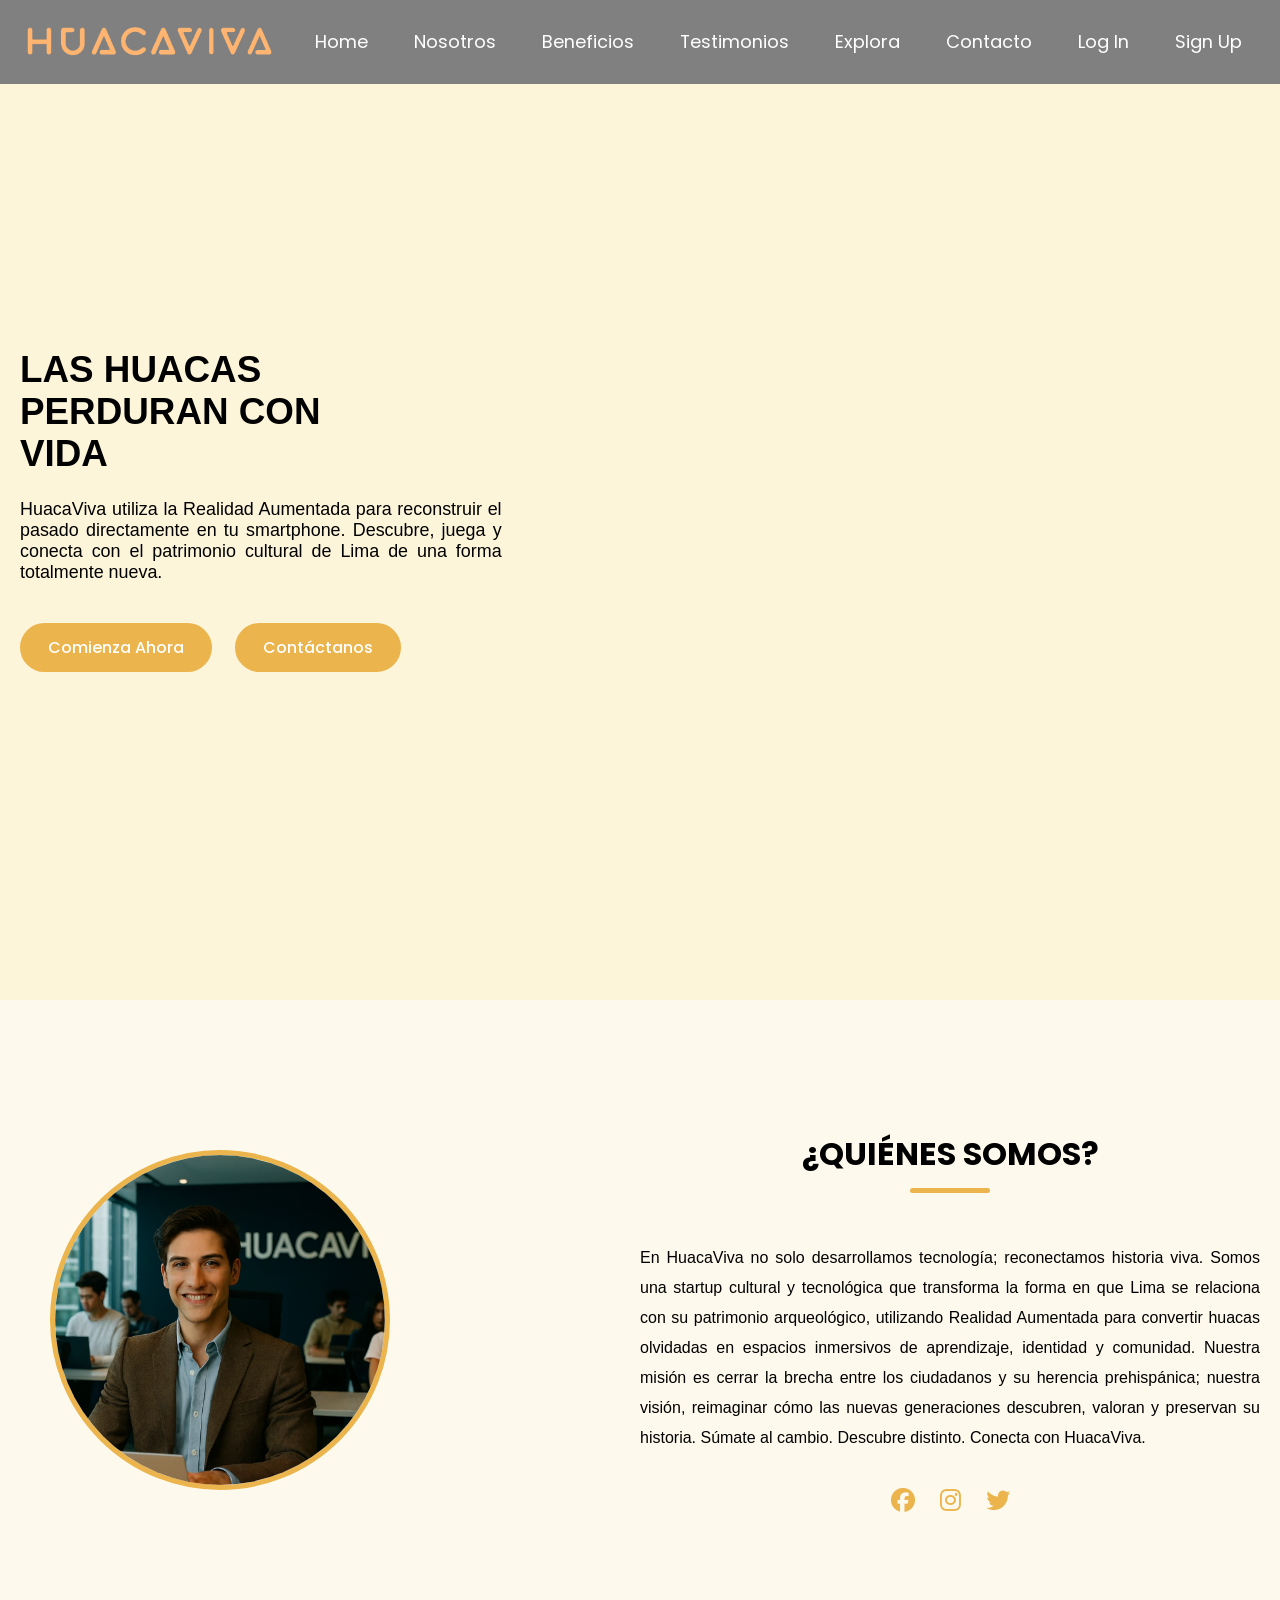
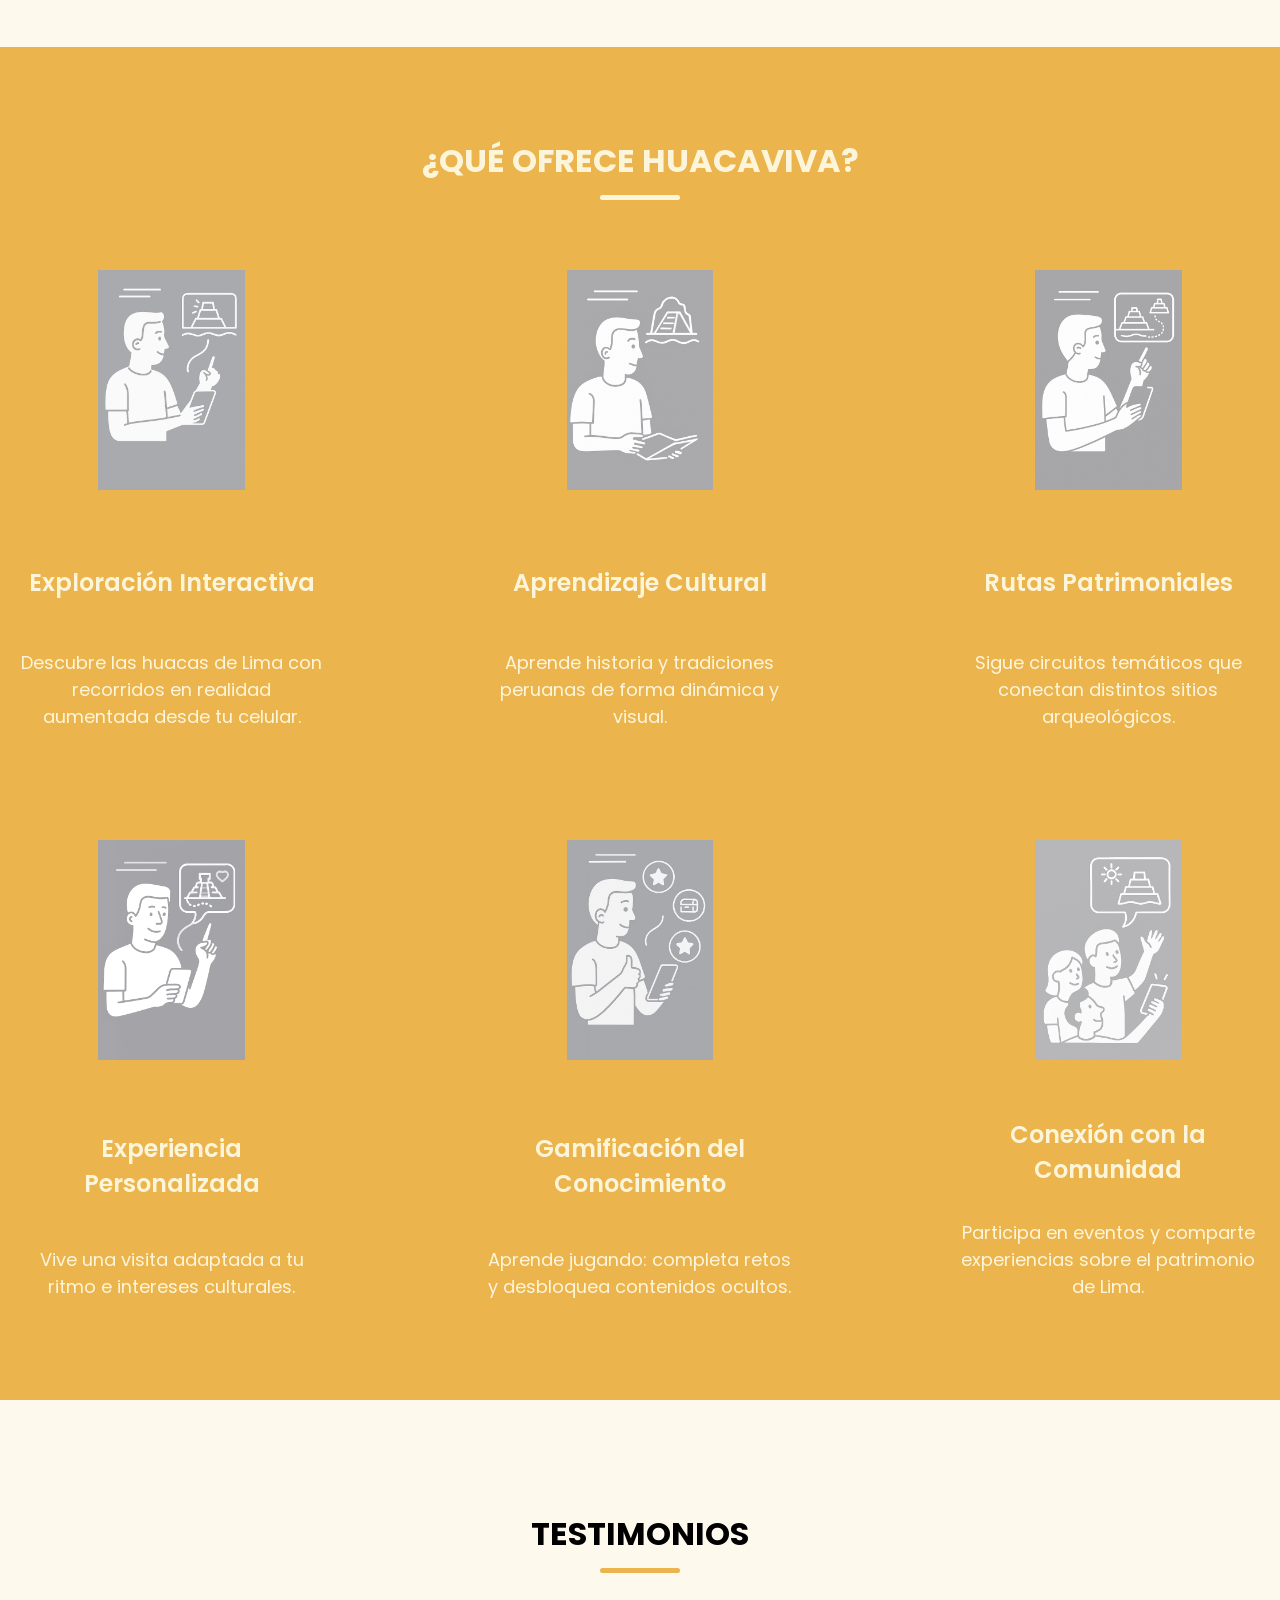
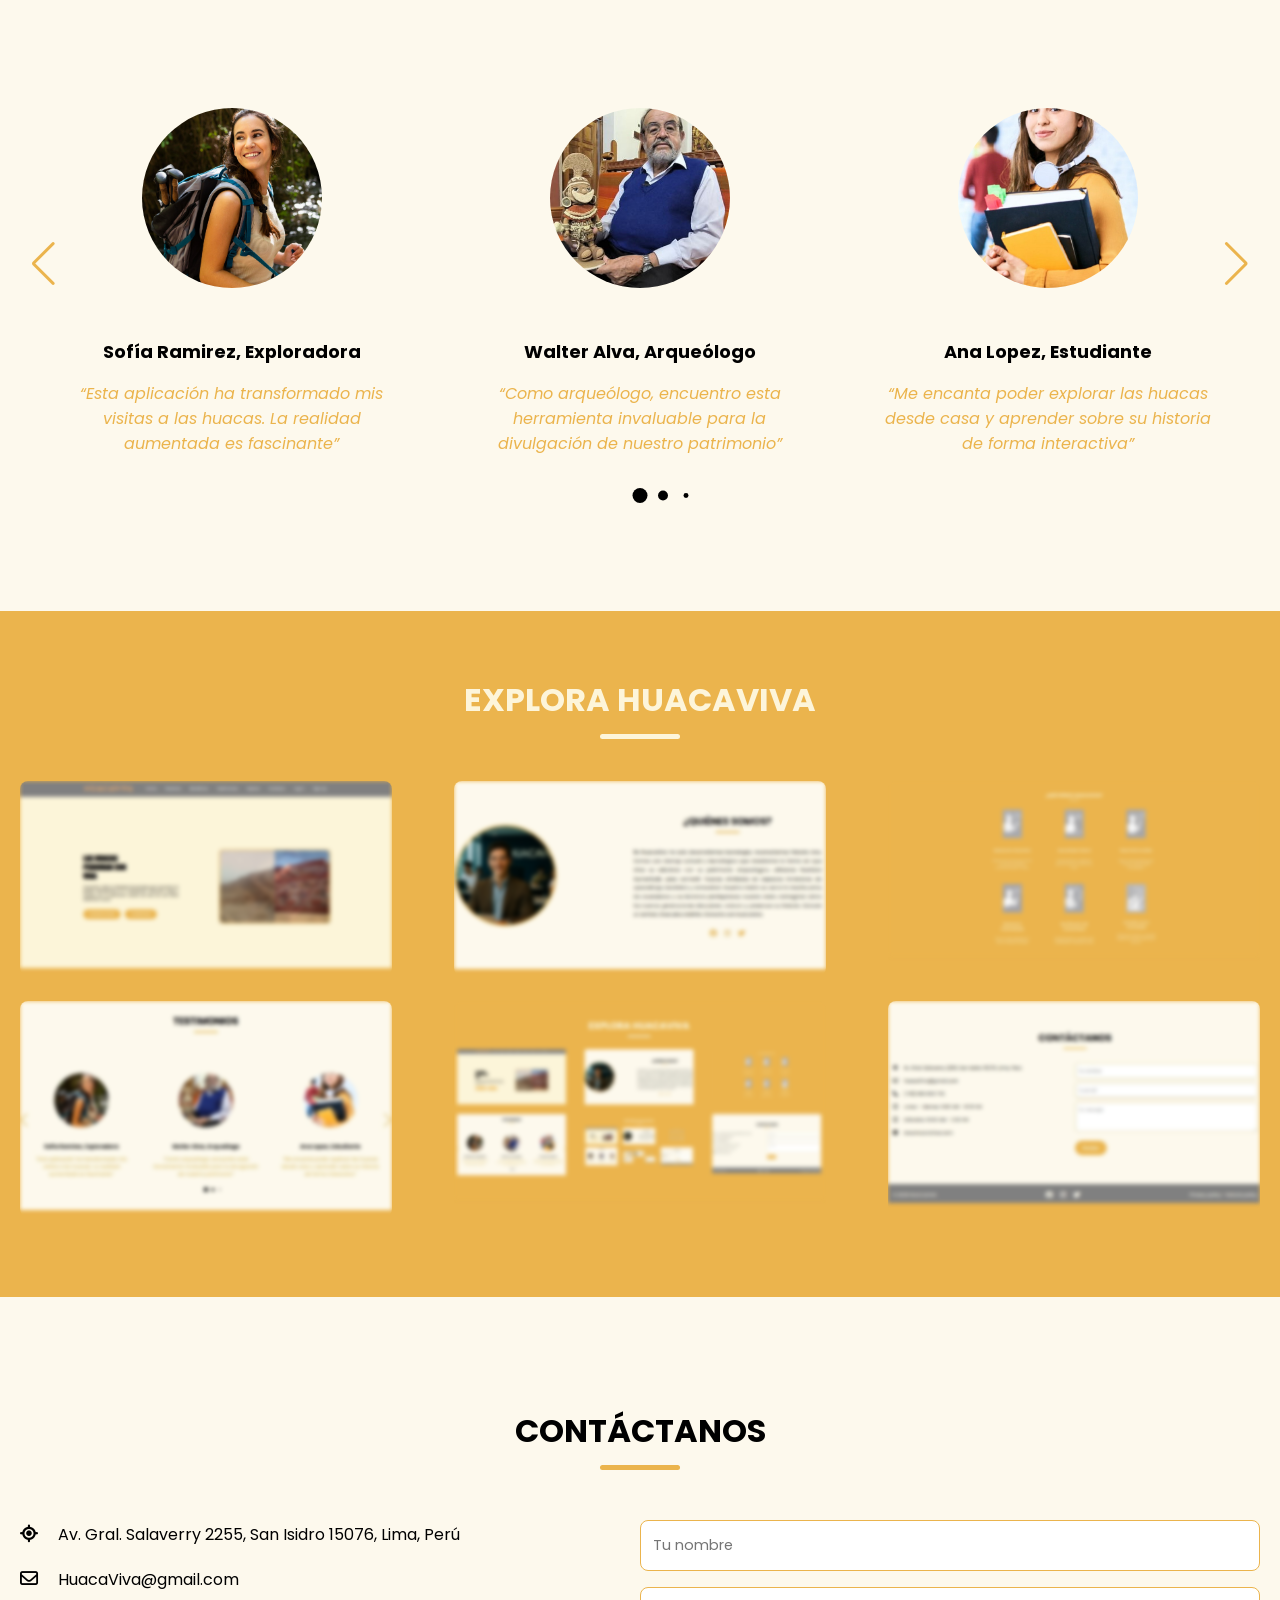
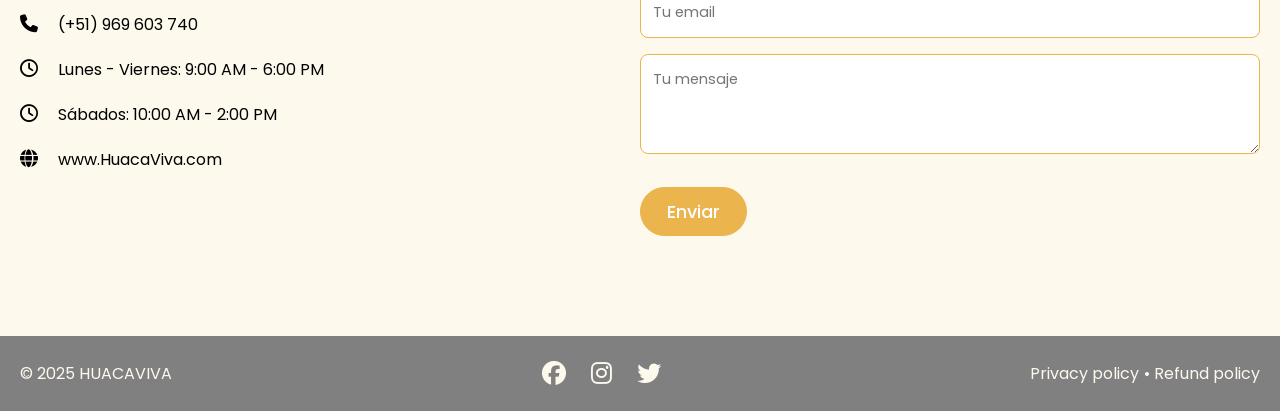
==== index.html @ 190e050e "Copiar index.html y assets a la raíz para despliegue" ====
<!DOCTYPE html>
<html lang="en">
<head>
    <meta charset="UTF-8">
    <meta name="viewport" content="width=device-width, initial-scale=1.0">
    <title>www.huacaviva.com</title>
    <!-- Linking Font Awesome Icons -->
    <link rel="stylesheet" href="https://cdnjs.cloudflare.com/ajax/libs/font-awesome/6.7.2/css/all.min.css">
    <!-- Linking Swipper CSS -->
    <link rel="stylesheet" href="https://cdn.jsdelivr.net/npm/swiper@11/swiper-bundle.min.css">




    <!--CAMBIO EN LA DIRECCION DE CSS-->
    <!--
    <link rel="stylesheet" href="style.css">
    -->
    <link rel="stylesheet" href="assets/styles/styles.css">




    <!--
    Font Awesome te permite usar íconos sin tener que subir imágenes.

    Swiper te da acceso a componentes visuales como carruseles táctiles.

    style.css es donde defines tu propio diseño (colores, márgenes, tipografía, etc.).
    -->


</head>

<body>
<!-- Header / Navbar-->
<header>
    <nav class="navbar section-content">
        <!--al usar solo # el navegador te lleva al top de la página-->
        <a href="#" class="nav-logo"> <!--Nombre superior barra-->
            <img src="assets/images/Logo HUACAVIVA.png" class ="logo-icon">
            <!--<h2 class="logo-text">HUACAVIVA</h2>-->
        </a>
        <ul class="nav-menu">

            <button id="menu-close-button" class="fas fa-times"></button>

            <li class="nav-item">
                <a href="#" class="nav-link">Home</a>
            </li>
            <li class="nav-item">
                <a href="#about" class="nav-link">Nosotros</a>
            </li>
            <li class="nav-item">
                <a href="#benefits" class="nav-link">Beneficios</a>
            </li>
            <li class="nav-item">
                <a href="#testimonials" class="nav-link">Testimonios</a>
            </li>
            <li class="nav-item">
                <a href="#explore" class="nav-link">Explora</a>
            </li>
            <li class="nav-item">
                <a href="#contact" class="nav-link">Contacto</a>
            </li>
            <li class="nav-item">
                <a href="#" class="nav-link">Log In</a>
            </li>
            <li class="nav-item">
                <a href="#" class="nav-link">Sign Up</a>
            </li>
        </ul>

        <button id="menu-open-button" class="fas fa-bars"></button>
    </nav>
</header>

<main>
    <!-- Hero Section-->
    <section class="hero-section">
        <div class="section-content">
            <div class="hero-details">
                <h2 class="title">LAS HUACAS<br> PERDURAN CON <br>VIDA</h2>
                <!--<h3 class="subtitle">Aprende más, entiende mejor</h3>-->
                <p class="description">HuacaViva utiliza la Realidad Aumentada para reconstruir el pasado directamente en tu smartphone. Descubre, juega y conecta con el patrimonio cultural de Lima de una forma totalmente nueva.</p>
                <div class="buttons">
                    <a href="#" class="button start-now">Comienza Ahora</a>
                    <a href="#contact" class="button contact-us">Contáctanos</a>
                </div>
            </div>
            <div class="hero-image-slider">
                <img src="assets/images/Huaca1.png" alt="Huaca1" class="slide">
                <img src ="assets/images/Huaca2.png" alt="Huaca2" class="slide">
                <img src = "assets/images/Huaca3.png" alt="Huaca3" class="slide">
                <img src = "assets/images/Huaca4.png" alt="Huaca4" class="slide">
            </div>
        </div>
    </section>

    <!-- Nosotros Section-->
    <section class="about-section" id="about">
        <div class="section-content">
            <div class="about-image-wrapper">
                <img src="assets/images/Portada About Huacaviva.png" alt="About" class="about-image">
            </div>
            <div class="about-details">
                <h2 class="section-title">¿Quiénes somos?</h2>
                <p class="text">
                    En HuacaViva no solo desarrollamos tecnología;
                    reconectamos historia viva. Somos una startup cultural y tecnológica
                    que transforma la forma en que Lima se relaciona con su patrimonio
                    arqueológico, utilizando Realidad Aumentada para convertir huacas
                    olvidadas en espacios inmersivos de aprendizaje, identidad y comunidad.
                    Nuestra misión es cerrar la brecha entre los ciudadanos y su herencia
                    prehispánica; nuestra visión, reimaginar cómo las nuevas generaciones
                    descubren, valoran y preservan su historia. Súmate al cambio. Descubre
                    distinto. Conecta con HuacaViva.
                </p>

                <!-- Íconos sociales ahora dentro del bloque de texto -->
                <div class="social-link-list">
                    <a href="#" class="social-link"><i class="fa-brands fa-facebook"></i></a>
                    <a href="#" class="social-link"><i class="fa-brands fa-instagram"></i></a>
                    <a href="#" class="social-link"><i class="fa-brands fa-twitter"></i></a>
                </div>
            </div>

        </div>
    </section>

    <!--Menu Section-->
    <section class="menu-section" id="benefits">

        <h2 class="section-title title-benefits">¿Qué ofrece HUACAVIVA?</h2>


        <div class="section-content">

            <ul class="menu-list">
                <li class="menu-item">
                    <img src="assets/images/Exploración Interactiva Img.png" alt="Aprendizaje Autonomo" class="menu-image">
                    <h3 class="name">Exploración Interactiva</h3>
                    <p class="text">Descubre las huacas de Lima con recorridos en realidad aumentada desde tu celular.</p>
                </li>

                <li class="menu-item">
                    <img src="assets/images/Aprendizaje Cultural Img.png" alt="Mejora Comprension" class="menu-image">
                    <h3 class="name">Aprendizaje Cultural</h3>
                    <p class="text">Aprende historia y tradiciones peruanas de forma dinámica y visual.</p>
                </li>

                <li class="menu-item">
                    <img src="assets/images/Rutas Patrimoniales Img.png" alt="Respuestas Personalizadas" class="menu-image">
                    <h3 class="name">Rutas Patrimoniales</h3>
                    <p class="text">Sigue circuitos temáticos que conectan distintos sitios arqueológicos.</p>
                </li>

                <li class="menu-item">
                    <img src="assets/images/Experiencia Personalizada Img.png" alt="Ahorra Tiempo de Estudio" class="menu-image">
                    <h3 class="name">Experiencia Personalizada</h3>
                    <p class="text">Vive una visita adaptada a tu ritmo e intereses culturales.</p>
                </li>

                <li class="menu-item">
                    <img src="assets/images/Gamificacion del Conocimiento Img.png" alt="Adaptado a tu Nivel" class="menu-image">
                    <h3 class="name">Gamificación del Conocimiento</h3>
                    <p class="text">Aprende jugando: completa retos y desbloquea contenidos ocultos.</p>
                </li>

                <li class="menu-item">
                    <img src="assets/images/Conexion con la Comunidad Img.png" alt="Disponibilidad 24/7" class="menu-image">
                    <h3 class="name">Conexión con la Comunidad</h3>
                    <p class="text">Participa en eventos y comparte experiencias sobre el patrimonio de Lima.</p>
                </li>

            </ul>
        </div>
    </section>

    <!--Testimonials Section-->
    <section class="testimonials-section" id="testimonials">
        <h2 class="section-title">Testimonios</h2>
        <div class="section-content">
            <div class="slider-container swiper">
                <div class="slider-wrapper">
                    <ul class="testimoninials-list swiper-wrapper">

                        <li class="testimonial swiper-slide">
                            <img src="assets/images/Testimonio Sofia.png" alt="User" class="user-image">
                            <h3 class="name">Sofía Ramirez, Exploradora</h3>
                            <i class="feedback">“Esta aplicación ha transformado mis visitas a las huacas. La realidad aumentada es fascinante”</i>
                        </li>

                        <li class="testimonial swiper-slide">
                            <img src="assets/images/Testimonio Walter.png" alt="User" class="user-image">
                            <h3 class="name">Walter Alva, Arqueólogo</h3>
                            <i class="feedback">“Como arqueólogo, encuentro esta herramienta invaluable para la divulgación de nuestro patrimonio”</i>
                        </li>

                        <li class="testimonial swiper-slide">
                            <img src="assets/images/Testimonio Ana.png" alt="User" class="user-image">
                            <h3 class="name">Ana Lopez, Estudiante</h3>
                            <i class="feedback">“Me encanta poder explorar las huacas desde casa y aprender sobre su historia de forma interactiva”</i>
                        </li>

                        <li class="testimonial swiper-slide">
                            <img src="assets/images/Testimonio Rosario.png" alt="User" class="user-image">
                            <h3 class="name">Rosario Gutiérrez, Docente</h3>
                            <i class="feedback">“Con HuacaViva puedo acercar a mis alumnos al patrimonio cultural de manera práctica e interactiva.”</i>
                        </li>

                        <li class="testimonial swiper-slide">
                            <img src="assets/images/Testimonio Andres.png" alt="User" class="user-image">
                            <h3 class="name">Andrés Ramos, Profesional joven</h3>
                            <i class="feedback">“HuacaViva me permite conectar con la historia de Lima desde una perspectiva innovadora y cercana.”</i>
                        </li>


                    </ul>

                    <div class="swiper-pagination"></div>
                    <div class="swiper-slide-button swiper-button-prev"></div>
                    <div class="swiper-slide-button swiper-button-next"></div>

                </div>
            </div>
        </div>
    </section>

    <!--Explore Section-->
    <section class="gallery-section" id="explore">
        <h2 class="section-title">Explora HUACAVIVA</h2>
        <div class="section-content">
            <ul class="gallery-list">
                <li class="gallery-item">
                    <img src="assets/images/Img 1 Web.png" alt="Gallery" class="gallery-image">
                </li>
                <li class="gallery-item">
                    <img src="assets/images/Img 2 Web.png" alt="Gallery" class="gallery-image">
                </li>
                <li class="gallery-item">
                    <img src="assets/images/Img 3 Web.png" alt="Gallery" class="gallery-image">
                </li>
                <li class="gallery-item">
                    <img src="assets/images/Img 4 Web.png" alt="Gallery" class="gallery-image">
                </li>
                <li class="gallery-item">
                    <img src="assets/images/Img 5 Web.png" alt="Gallery" class="gallery-image">
                </li>
                <li class="gallery-item">
                    <img src="assets/images/Img 6 Web.png" alt="Gallery" class="gallery-image">
                </li>
            </ul>
        </div>
    </section>

    <!--Contact Section-->
    <section class="contact-section" id="contact">
        <h2 class="section-title">Contáctanos</h2>
        <div class="section-content">
            <ul class="contact-info-list">
                <li class="contact-info">
                    <i class="fa-solid fa-location-crosshairs"></i>
                    <p>Av. Gral. Salaverry 2255, San Isidro 15076, Lima, Perú</p>
                </li>
                <li class="contact-info">
                    <i class="fa-regular fa-envelope"></i>
                    <p>HuacaViva@gmail.com</p>
                </li>
                <li class="contact-info">
                    <i class="fa-solid fa-phone"></i>
                    <p>(+51) 969 603 740</p>
                </li>
                <li class="contact-info">
                    <i class="fa-regular fa-clock"></i>
                    <p>Lunes - Viernes: 9:00 AM - 6:00 PM</p>
                </li>
                <li class="contact-info">
                    <i class="fa-regular fa-clock"></i>
                    <p>Sábados: 10:00 AM - 2:00 PM</p>
                </li>

                <li class="contact-info">
                    <i class="fa-solid fa-globe"></i>
                    <p>www.HuacaViva.com</p>
                </li>
            </ul>

            <form action="#" class="contact-form">
                <input type="text" placeholder="Tu nombre" class="form-input" required>
                <input type="email" placeholder="Tu email" class="form-input" required>
                <textarea placeholder="Tu mensaje" class="form-input" required></textarea>

                <button class="submit-button">Enviar</button>

            </form>

        </div>
    </section>

    <!--Footer Section-->
    <section class="footer-section">
        <div class="section-content">
            <p class="copyright-text">© 2025 HUACAVIVA</p>

            <!-- Íconos sociales ahora dentro del bloque de texto -->
            <div class="social-link-list">
                <a href="#" class="social-link"><i class="fa-brands fa-facebook"></i></a>
                <a href="#" class="social-link"><i class="fa-brands fa-instagram"></i></a>
                <a href="#" class="social-link"><i class="fa-brands fa-twitter"></i></a>
            </div>

            <p class="policy-text">
                <a href="#" class="policy-link">Privacy policy</a>
                <span class="separator">•</span>
                <a href="#" class="policy-link">Refund policy</a>
            </p>

        </div>

        </div>
    </section>

</main>

<!--Linking Swipper Script-->
<script src="https://cdn.jsdelivr.net/npm/swiper@11/swiper-bundle.min.js"></script>
<!--Linking Custom Script-->

<!--CAMBIO EN LA DIRECCION DE JS
<script src="script.js"></script>
-->
<script src="assets/scripts/main.js"></script>


</body>
</html>
<!-- Se realizo primer cambio V.-->
---- assets/styles/styles.css ----
/*Nueva versión*/
/*Importamos nuestras librerias*/
@import url('https://fonts.googleapis.com/css2?family=Miniver&family=Poppins:ital,wght@0,400;0,500;0,600;0,700;1,400&display=swap');
*{
    margin: 0;
    padding: 0;
    box-sizing: border-box;
    font-family: "Poppins", sans-serif;
}

@import url('https://fonts.googleapis.com/css2?family=Inter&display=swap');


:root{

    /*Colors*/
    /*Backgorunds*/
    --white-color:                   #ffffff;
    --primary-background-color:      #FDF5DA;
    --secondary-background-color:    #FDF9ED;

    /*Textos*/
    --primary-color:         #3175A0;
    --secondary-color:       #5AA8CA;
    --dark-text-color:       black;

    /*Botones*/
    --hover-primary-color:   #EBB44D;
    --border-color:          #c4dff0;

    /*Font size*/
    --font-size-s:   0.9rem;
    --font-size-n:   1rem;
    --font-size-m:   1.12rem;
    --font-size-l:   1.5rem;
    --font-size-xl:  2rem;
    --font-size-xxl: 2.3rem;

    /* Font weight */
    --font-weight-normal: 400;
    --font-weight-medium: 500;
    --font-weight-semibold: 600;
    --font-weight-bold: 700;

    /* Border radius */
    --border-radius-s: 8px;
    --border-radius-m: 30px;
    --border-radius-circle: 50%;

    /* Site max width */
    --site-max-width: 1300px;


}

html{
    scroll-behavior: smooth;
}

/*Estilos de la pagina completa*/
ul {
    list-style: none;
}

a {
    text-decoration: none;
}

button {
    cursor: pointer;
    border: none;
    background: none;
}

img{
    width: 100%;
}

.section-content{
    margin: 0 auto;
    padding: 0 20px;
    max-width: var(--site-max-width);
}

.section-title{
    color: var(--dark-text-color);
    text-align: center;
    padding: 60px 0 100px;
    text-transform: uppercase;
    font-size: var(--font-size-xl);
}

.section-title::after{

    content: "";
    width: 80px;
    height: 5px;
    display: block;
    margin: 10px auto 0;
    border-radius: var(--border-radius-s);
    background: #EBB44D;

}

.title-benefits {
    color: var(--primary-background-color);
    text-align: center;
    padding: 40px 0 70px;
    text-transform: uppercase;
    font-size: var(--font-size-xl);

}

.title-benefits::after {
    content: "";
    width: 80px;
    height: 5px;
    display: block;
    margin: 10px auto 0;
    border-radius: var(--border-radius-s);
    background: var(--primary-background-color);
}


/*Estilos de nav-bar*/

/*AQUI SE CONTROLA LA BARRA SUPERIOR*/
header{
    position: fixed;
    width: 100%;
    z-index: 5;
    background: grey;
}

header .navbar{
    display: flex;
    padding: 20px;
    align-items: center;
    justify-content: space-between;
    gap: 20px; /* /* Espacio entre imagen y logo */
}

.navbar .nav-logo .logo-text{
    /*color: var(--hover-primary-color); AQUI SE REALIZA EL CAMBIO DE LA PALABRA Header*/
    color: #EBB44D;
    font-size: var(--font-size-xl);
    font-weight: var(--font-weight-semibold);
}

/*Se agrego esto para mover la palabra logo header*/
.navbar .nav-logo {
    align-items: center;
    display: flex;
    margin-left: 5px; /* mueve el logo hacia la izquierda */
    gap: 10px; /* Espacio entre imagen y texto */
}

.logo-icon {
    width: 250px; /* Ajusta según el tamaño que desees horizontal */
    height: auto;
}

.navbar .nav-menu{
    display: flex;
    gap: 10px;

}

/*Apartado barra superior header*/
.navbar .nav-menu .nav-link{
    padding: 10px 18px;
    color: white;/*Cambio de letra*/
    font-size: var(--font-size-m);
    border-radius: var(--border-radius-m);
    transition: 0.3s ease;


}

.navbar .nav-menu .nav-link:hover {
    color: var(--white-color);
    background: #EBB44D;

}

.navbar :where(#menu-close-button,#menu-open-button){
    display: none;

}

/*Hero Section Styling*/
.hero-section{
    /*min-height: 100vh;*/
    background: var(--primary-background-color);

    padding-top: 60px; /* espacio para el header fijo */
    padding-bottom: 40px;

}

.hero-section .section-content{
    display: flex;
    align-items: center;
    min-height: 100vh;
    color: var(--primary-color);
    justify-content: space-between;
}

/*Imagenes del apartado head*/

.hero-image-slider {
    position: relative;
    width: 100%;
    max-width: 600px;
    aspect-ratio: 3/2;
    /*height: 400px;*/
    margin: auto;
    overflow: hidden;
}

.hero-image-slider .slide {
    position: absolute;
    inset:0;
    width: 100%;
    height: 100%;
    object-fit: cover;
    opacity: 0;
    transition: opacity 1.5s ease-in-out;
    animation: fade 16s infinite;
}

.hero-image-slider .slide:nth-child(1) { animation-delay: 0s; }
.hero-image-slider .slide:nth-child(2) { animation-delay: 4s; }
.hero-image-slider .slide:nth-child(3) { animation-delay: 8s; }
.hero-image-slider .slide:nth-child(4) { animation-delay: 12s; }

@keyframes fade {
    0%   { opacity: 0; }
    10%   { opacity: 1; }
    30%  { opacity: 1; }
    40%  { opacity: 0; }
    100% { opacity: 0; }
}

.hero-image-slider .slide {
    border-radius: 20px;
    box-shadow: 0 8px 20px rgba(0, 0, 0, 0.2);
    border: 4px solid #EBB44D;
}



/*Titulo del apartado */
.hero-section .hero-details .title{
    font-size: var(--font-size-xxl);
    color: black;
    font-family: Impact, Haettenschweiler, 'Arial Narrow Bold', sans-serif;
}
/*Subtitulo del apartado de hero (Comentado por ahora)*/
.hero-section .hero-details .subtitle{
    color:black;
    margin-top: 8px;
    max-width: 100%;
    font-size: var(--font-size-xl);
    font-weight: var(--font-weight-semibold);

}

/*Apartado de descripción*/
.hero-section .hero-details .description{
    color:black;
    max-width: 70%;
    margin: 24px 0 40px;
    font-size: var(--font-size-m);
    font-family: 'Inter', sans-serif; /*La fuente a usar*/
    text-align: justify;
}

.hero-section .hero-details .buttons{
    display: flex;
    gap: 23px;

}
/*Buton primer apartado Comienza ahora */
.hero-section .hero-details .button{

    padding: 10px 26px;
    border: 2px solid transparent;
    color: var(--white-color);
    border-radius: var(--border-radius-m);
    background: #EBB44D;
    font-weight: var(--font-weight-medium);

}

.hero-section .hero-details .button:hover{

    background: #C97E10;
    color: var(--white-color);
    border-color: #EBB44D;

}


/*Buton primer apartado Contactanos*/
.hero-section .hero-details .contact-us{

    color: white;

    border-color: #EBB44D;

    background: #EBB44D;

}

.hero-section .hero-details .contact-us:hover{

    color: var(--white-color);
    /*borde color boton contactano*/
    border-color: #EBB44D;

    background: #C97E10;
}

/*Seccion de la imagen FotoCelular*/
.hero-section .hero-image-wrapper{

    /*max-width: 100%;*/
    width: 3500px;            /* ← tamaño fijo y razonable */
    margin-left: auto;       /* ← empuja el bloque hacia la derecha */
    margin-right: 30px;      /* ← espacio desde el borde derecho */

}


.hero-image {
    width: 100%;
    height: auto;
}


/*Nosotros seccion Styling*/
/*En este SECTION se cambia el apartado de ABOUT su color de fondo*/
.about-section{
    padding: 120px 0;
    background: var(--secondary-background-color);

}

.about-section .section-content{
    display: flex;
    gap: 50px;
    align-items: center;
    justify-content: space-between;
}
/*Imagen del section ABOUT*/
.about-section .about-image-wrapper .about-image {
    width: 400px;
    height: 400px;
    object-fit: cover;
    transform: scale(0.85);/*Reduce tamaño (zoom)*/
    border-radius: var(--border-radius-circle);
    border: 6px solid #EBB44D;
}

.about-section .about-details .section-title{
    color: black;
    padding: 0;
}

.about-section .about-details{
    max-width: 50%;
}

.about-section .about-details .text{
    color: black;
    line-height: 30px;
    margin: 50px 0 30px;
    text-align: center;
    font-family:'Inter', sans-serif;
    text-align: justify;
}

.about-section .social-link-list{
    display: flex;
    gap: 25px;
    justify-content: center;
}

.about-section .social-link-list .social-link{
    color: #EBB44D;
    font-size: var(--font-size-l);
    transition: 0.2s ease;
}

.about-section .social-link-list .social-link:hover{
    color: var(--dark-text-color);
}

/*Menu Benefits Styling*/

.menu-section{
    color: var(--primary-background-color);
    background: var(--hover-primary-color);
    padding: 50px 0 100px;
}

.menu-section .menu-list{
    display: flex;
    flex-wrap: wrap;
    gap: 110px;
    align-items: center;
    justify-content: space-between;

}

.menu-section .menu-list .menu-item{
    height: 100%;
    display: flex;
    align-items: center;
    text-align: center;
    flex-direction: column;
    justify-content: space-between;
    min-height: 460px;
    width: calc(100%/3 - 110px);

}

.menu-section .menu-list .menu-item .menu-image{
    max-width: 83%;
    aspect-ratio: 1;
    height: 220px;
    margin-bottom: 25px;
    object-fit: contain;
}

.menu-section .menu-list .menu-item  .name{
    margin: 12px 0;
    font-size: var(--font-size-l);
    font-weight: var(--font-weight-semibold);
}

.menu-section .menu-list .menu-item  .text{
    font-size: var(--font-size-m);
}

/*Testimonios seccion Styling*/
.testimonials-section{
    padding: 50px 0 100px;
    background: var(--secondary-background-color);
}

.testimonials-section .slider-wrapper{
    overflow: hidden;
    margin: 10px 20px 30px;
}

.testimonials-section .testimonial{
    display: flex;
    padding: 25px 20px;
    text-align: center;
    flex-direction: column;
    align-items: center;

}

.testimonials-section .testimonial .user-image{
    width: 180px;
    height: 180px;
    object-fit: cover;
    margin-bottom: 50px;
    border-radius: var(--border-radius-circle);

}

.testimonials-section .testimonial .name{
    margin-bottom: 16px;
    font-size: var(--font-size-m);
    color: var(--dark-text-color);
    font-weight: var(--font-weight-bold);
    text-align: center;
}

.testimonials-section .testimonial .feedback{
    line-height: 25px;
    color: var(--hover-primary-color);
    font-style: italic;
    text-align: center;

}

.testimonials-section .swiper-pagination-bullet{
    width: 15px;
    height: 15px;
    opacity: 1;
    background: var(--dark-text-color);
}

.testimonials-section .swiper-slide-button{
    margin-top: -50px;
    color: var(--hover-primary-color);
    transition: 0.3s ease;
}

.testimonials-section .swiper-slide-button:hover{
    color: var(--dark-text-color);
}

/*Explora seccion Styling*/

.gallery-section {
    padding: 30px 0 80px;
}

.gallery-section .gallery-list {
    display: flex;
    flex-wrap: wrap;
    justify-content: space-between;
    gap: 25px;
}

.gallery-section .gallery-list .gallery-item {
    overflow: hidden;
    border-radius: var(--border-radius-s);
    width: calc(100% / 3 - 20px);
    max-width: 30%;
}

.gallery-section .gallery-item .gallery-image {
    width: 100%;
    height: auto;
    filter: blur(2px);
    transition: filter 0.3s ease, transform 0.3s ease;
}

.gallery-section .gallery-item:hover .gallery-image {
    filter: blur(0px);
    transform: scale(1.015);
    cursor: pointer;
}

.gallery-section .section-title {
    padding-top: 35px;
    padding-bottom: 42px;
}

.gallery-section {
    background-color: var(--hover-primary-color);
}

.gallery-section .section-title {
    color: var(--primary-background-color);
}

.gallery-section .section-title::after {
    background-color: var(--primary-background-color);
}

/*Sección Contacto*/

.contact-section .section-title {
    padding-bottom: 50px;
}

.contact-section{
    padding: 50px 0 100px;
    background: var(--secondary-background-color);

}
/*Info de seccion contacto*/
.contact-section .section-content{
    display: flex;
    gap: 48px;
    align-items: flex-start;
    justify-content: space-between;

}

.contact-section .contact-info-list .contact-info{
    color: black;
    display: flex;
    gap: 20px;
    margin: 20px 0;
    align-items: center;
    font-family: 'Inter',sans-serif;
    transform: translateY(-18px);
}

.contact-section .contact-info-list .contact-info i{
    font-size: var(--font-size-m);
}

.contact-section .contact-form .form-input {
    width: 100%;
    padding: 14px 12px;
    font-size: var(--font-size-s);
    border-radius: var(--border-radius-s);
    border: 1px solid #EBB44D;
    background: var(--white-color);
    outline: none;
    margin-bottom: 16px;
}


.contact-section .contact-form{
    max-width: 50%;

}

.contact-section .contact-form .form-input:focus{

    border-color: var(--dark-text-color);

}

.contact-section .contact-form textarea{
    height: 100px;
    padding: 12px;
    resize: vertical;
}
/*Boton enviar de la sección contacto*/
.contact-section .contact-form .submit-button{
    padding: 10px 26px;
    margin-top: 10px;
    color: var(--white-color);
    font-size: var(--font-size-m);
    font-weight: var(--font-weight-medium);
    background: #EBB44D;
    border-radius: var(--border-radius-m);
    border: 1px solid #EBB44D;
    transition: all 0.3s ease;
}

.contact-section .contact-form .submit-button:hover{
    color: white;
    background: #C97E10;

}

/*Footer  seccion*/

.footer-section{
    padding: 20px 0;
    background: grey

}

.footer-section .section-content{
    display: flex;
    align-items: center;
    justify-content: space-between;
}

.footer-section :where(.copyright-text,.social-link,.policy-link){
    color: var(--secondary-background-color);
    transition: 0.2s ease;

}

.footer-section .social-link-list{
    display: flex;
    gap: 25px;
}

.footer-section .social-link-list .social-link{
    font-size: var(--font-size-l);
}

.footer-section .social-link-list .social-link:hover, .footer-section .policy-text .policy-link:hover{
    color: var(--dark-text-color);
}

.footer-section .policy-text .separator{
    margin: 0.5px;
    color: var(--secondary-background-color);

}


/*Responsive media query para Width maximo de 1024px*/
@media screen and (max-width: 1024px){

    .menu-section .menu-list{
        gap: 60px;
    }

    .menu-section .menu-list .menu-item{
        width: calc(100%/3 - 60px);
    }

}

/*Responsive media query para Width maximo de 1100px*/
@media screen and (max-width: 1100px) {

    :root{
        --font-size-m:   1rem;
        --font-size-l:   1.3rem;
        --font-size-xl:  1.5rem;
        --font-size-xxl: 1.8rem;
    }

    body.show-mobile-menu header::before{
        content: "";
        position: fixed;
        left: 0;
        top: 0;
        height: 100%;
        width: 100%;
        backdrop-filter: blur(5px);
        background: rgba(0,0,0,0.2);

    }

    .navbar :where(#menu-close-button,#menu-open-button){
        display: block;
        font-size: var(--font-size-l);
    }

    .navbar #menu-close-button{
        color: var(--white-color);
        position: absolute;
        right: 30px;
        top: 30px;
    }

    .navbar #menu-open-button{
        color: var(--hover-primary-color);
    }

    .navbar .nav-menu {
        display: block;
        position: fixed;
        left: -300px;
        top: 0;
        width: 300px;
        height: 100%;
        display: flex;
        flex-direction: column;
        align-items: center;
        padding-top: 100px;
        background: grey;
        transition: left 0.2s ease;
    }

    body.show-mobile-menu .navbar .nav-menu{
        left: 0;
    }

    .navbar .nav-menu .nav-link {
        color: var(--white-color);
        display: block;
        margin-top: 17px;
        font-size: var(--font-size-l);
        border-radius: var(--border-radius-m);
        padding: 10px 18px;
        transition: 0.3s ease;
    }

    .navbar .nav-menu .nav-link:hover {
        background: var(--white-color);
        color: var(--hover-primary-color);
    }

    .navbar .nav-menu .nav-link.active {
        background: var(--white-color);
        color: var(--hover-primary-color);
    }

    .hero-section .section-content{
        gap: 50px;
        text-align: center;
        padding: 30px 20px 20px;
        flex-direction: column-reverse;
        justify-content: center;

    }

    .hero-section .hero-details :is(.subtitle, .description), .about-section .about-details, .contact-section .contact-form{
        max-width: 100%;
    }

    .hero-section .hero-details .buttons{
        justify-content: center;

    }

    .hero-section .hero-image-wrapper{
        max-width: 270px;
        margin-right: 0;
    }

    .about-section .section-content{
        gap: 70px;
        flex-direction: column-reverse;
    }

    .about-section .about-image-wrapper .about-image{
        width: 100%;
        height: 100%;
        max-width: 250px;
        aspect-ratio: 1;

    }

    .menu-section .menu-list{
        gap: 30px;
        flex-wrap: wrap;
        justify-content: center;
    }

    .menu-section .menu-list .menu-item{
        width: calc(100% / 2 - 30px);
        min-height: auto;
        margin-bottom: 40px;
    }

    .menu-section .menu-list .menu-item .menu-image{
        max-width: 250px;
        height: auto;

    }

    .gallery-section .gallery-list{
        gap: 30px;
    }

    .gallery-section .gallery-list .gallery-item{
        width: calc(100%/2 - 30px);
    }

    .gallery-section .gallery-list {
        justify-content: center;
    }

    .gallery-section .gallery-list .gallery-item {
        width: calc(100% / 2 - 20px);
        max-width: none;
    }

    .contact-section .section-content{
        align-items: center;
        flex-direction: column-reverse;

    }
    /*Boton Enviar*/
    .contact-section .submit-button {
        display: block;
        margin-left: auto;
        margin-right: auto;
    }

}

/*Responsive media query para Width maximo de 640px*/
@media screen and (max-width: 640px) {
    .menu-section .menu-list {
        gap: 60px;
    }

    .testimonials-section .section-title {
        padding-bottom: 40px;
        padding-top: 30px;
    }

    .testimonials-section .slider-wrapper {
        margin-top: 0;
    }

    .testimonials-section .swiper-slide-button {
        display: none;
    }

    .gallery-section .gallery-list {
        flex-direction: column !important;
        align-items: center !important;
        justify-content: center !important;
        gap: 20px !important;
    }

    .gallery-section .gallery-item {
        width: 90% !important;
        max-width: none !important;
        padding: 0 !important;
    }

    .gallery-section .gallery-image {
        width: 100% !important;
        height: auto !important;
    }

    .contact-section .submit-button {
        display: block;
        margin-left: auto;
        margin-right: auto;

    }

    .footer-section .section-content{
        flex-direction: column;
        gap: 20px;
    }

    .footer-section {
        padding: 10px 0;
    }

    .footer-section .section-content {
        gap: 10px;
        padding: 0 10px;
    }

    .footer-section .social-link-list {
        gap: 15px;
    }

    .footer-section .social-link {
        font-size: 1.2rem;
    }

    .footer-section :where(.copyright-text, .policy-text) {
        font-size: 0.85rem;
        text-align: center;
    }

    .hero-image-slider {
        aspect-ratio: 1 / 1; /* cuadrado en móviles */
        max-width: 100%;
        height: auto;
    }

    .hero-image-slider .slide {
        border-radius: var(--border-radius-s); /* bordes suaves en móviles */
    }

}
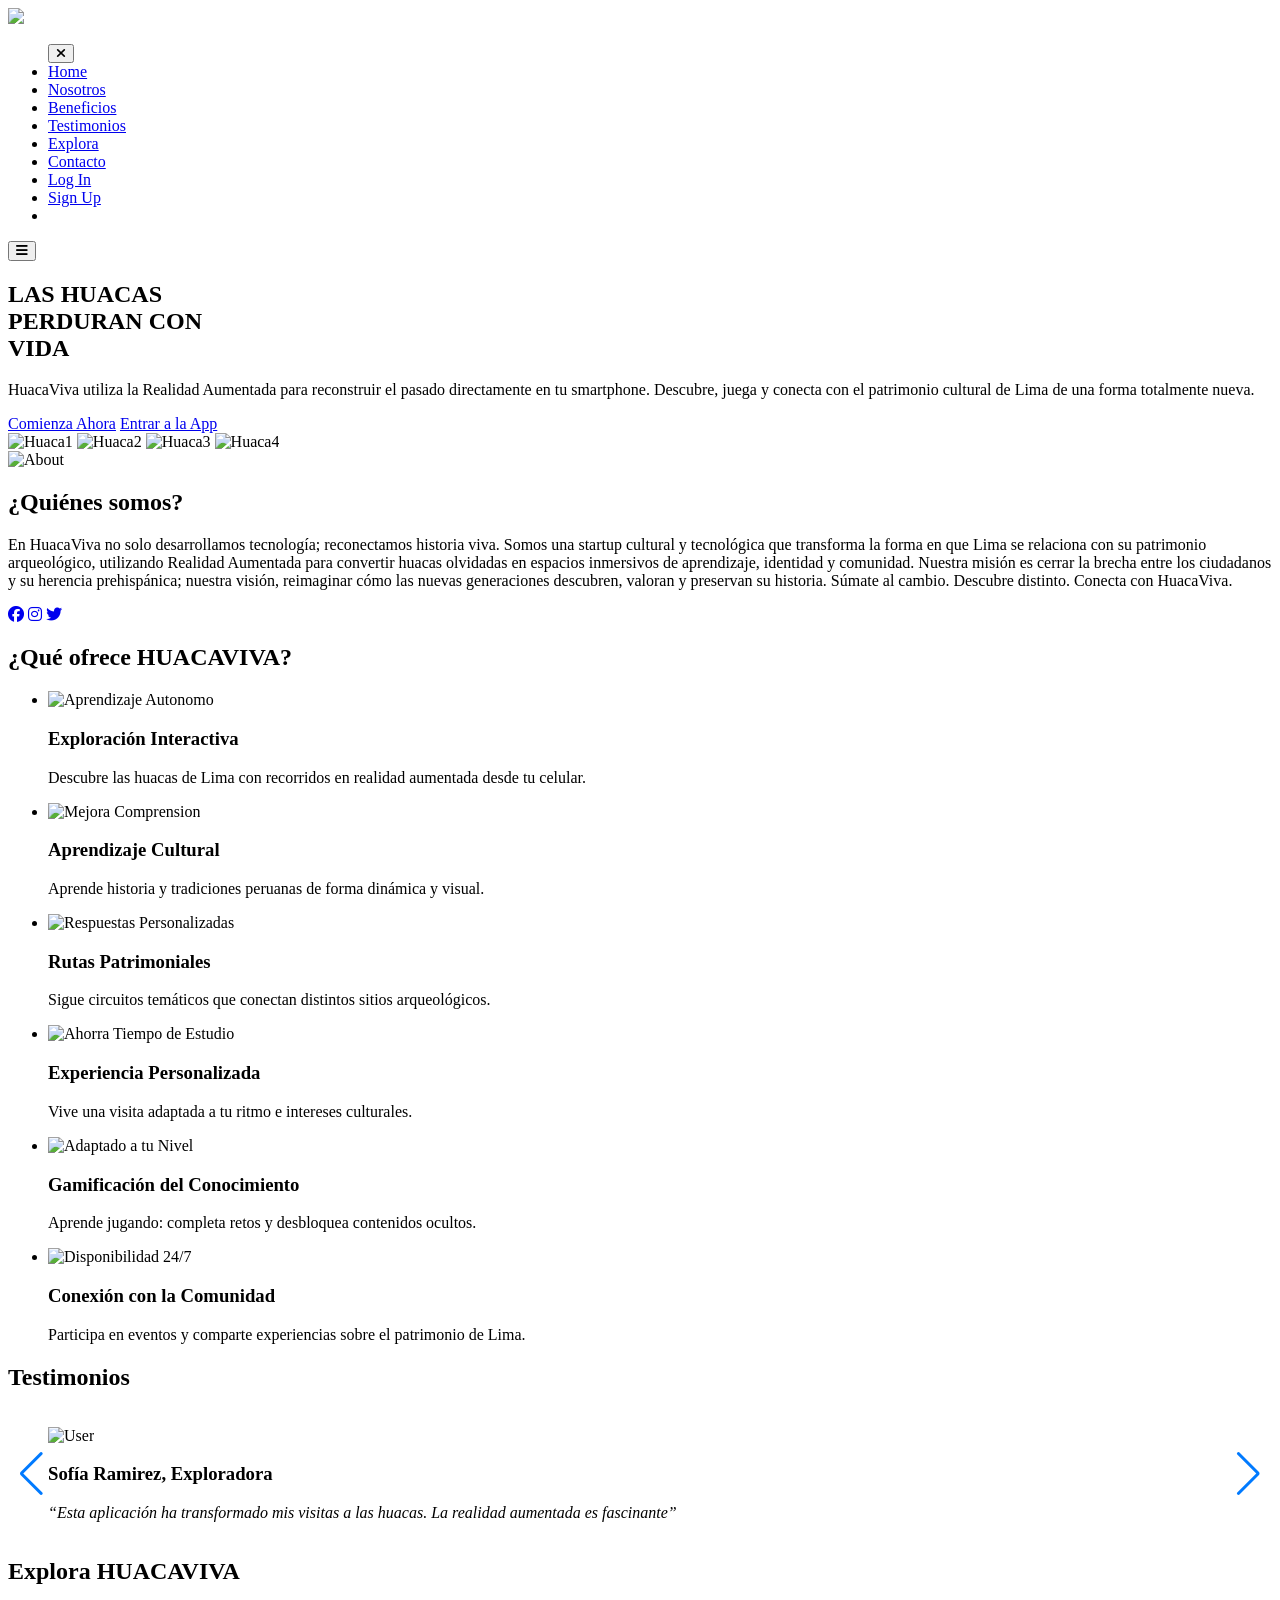
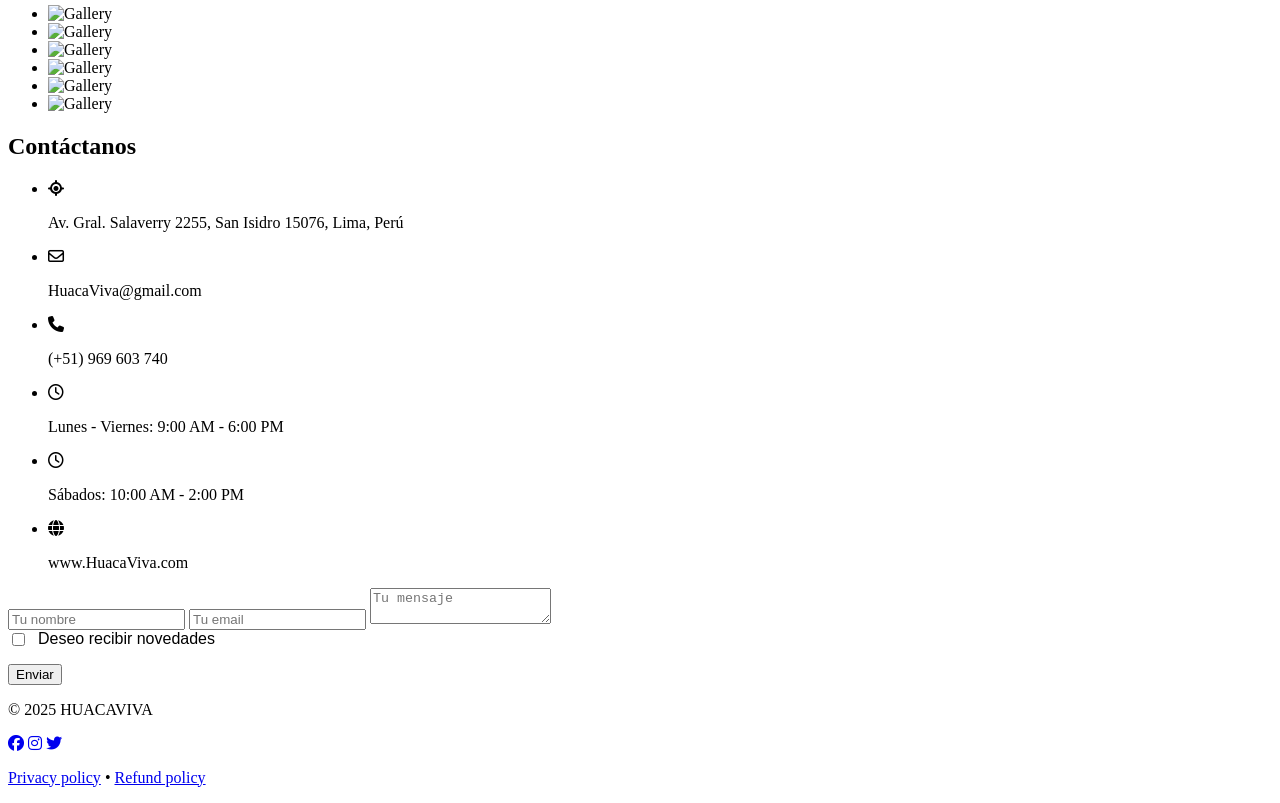
==== commit 40a598f3: "Nuevo Landing" ====
--- a/index.html
+++ b/index.html
@@ -1,338 +1,329 @@
 <!DOCTYPE html>
 <html lang="en">
+
 <head>
     <meta charset="UTF-8">
     <meta name="viewport" content="width=device-width, initial-scale=1.0">
     <title>www.huacaviva.com</title>
+    <!-- Favicon -->
+    <link rel="icon" type="image/x-icon" href="/HUACAVIVA-Landing-Page/favicon.ico">
+    <link rel="shortcut icon" href="/HUACAVIVA-Landing-Page/favicon.ico">
+    <link rel="apple-touch-icon" href="/HUACAVIVA-Landing-Page/favicon.ico">
     <!-- Linking Font Awesome Icons -->
     <link rel="stylesheet" href="https://cdnjs.cloudflare.com/ajax/libs/font-awesome/6.7.2/css/all.min.css">
     <!-- Linking Swipper CSS -->
     <link rel="stylesheet" href="https://cdn.jsdelivr.net/npm/swiper@11/swiper-bundle.min.css">
 
-
-
-
-    <!--CAMBIO EN LA DIRECCION DE CSS-->
-    <!--
-    <link rel="stylesheet" href="style.css">
-    -->
-    <link rel="stylesheet" href="assets/styles/styles.css">
-
-
-
-
-    <!--
-    Font Awesome te permite usar íconos sin tener que subir imágenes.
-
-    Swiper te da acceso a componentes visuales como carruseles táctiles.
-
-    style.css es donde defines tu propio diseño (colores, márgenes, tipografía, etc.).
-    -->
+    <link rel="stylesheet" href="assets/styles/landing.css">
 
 
 </head>
 
 <body>
-<!-- Header / Navbar-->
-<header>
-    <nav class="navbar section-content">
-        <!--al usar solo # el navegador te lleva al top de la página-->
-        <a href="#" class="nav-logo"> <!--Nombre superior barra-->
-            <img src="assets/images/Logo HUACAVIVA.png" class ="logo-icon">
-            <!--<h2 class="logo-text">HUACAVIVA</h2>-->
-        </a>
-        <ul class="nav-menu">
-
-            <button id="menu-close-button" class="fas fa-times"></button>
-
-            <li class="nav-item">
-                <a href="#" class="nav-link">Home</a>
-            </li>
-            <li class="nav-item">
-                <a href="#about" class="nav-link">Nosotros</a>
-            </li>
-            <li class="nav-item">
-                <a href="#benefits" class="nav-link">Beneficios</a>
-            </li>
-            <li class="nav-item">
-                <a href="#testimonials" class="nav-link">Testimonios</a>
-            </li>
-            <li class="nav-item">
-                <a href="#explore" class="nav-link">Explora</a>
-            </li>
-            <li class="nav-item">
-                <a href="#contact" class="nav-link">Contacto</a>
-            </li>
-            <li class="nav-item">
-                <a href="#" class="nav-link">Log In</a>
-            </li>
-            <li class="nav-item">
-                <a href="#" class="nav-link">Sign Up</a>
-            </li>
-        </ul>
-
-        <button id="menu-open-button" class="fas fa-bars"></button>
-    </nav>
-</header>
-
-<main>
-    <!-- Hero Section-->
-    <section class="hero-section">
-        <div class="section-content">
-            <div class="hero-details">
-                <h2 class="title">LAS HUACAS<br> PERDURAN CON <br>VIDA</h2>
-                <!--<h3 class="subtitle">Aprende más, entiende mejor</h3>-->
-                <p class="description">HuacaViva utiliza la Realidad Aumentada para reconstruir el pasado directamente en tu smartphone. Descubre, juega y conecta con el patrimonio cultural de Lima de una forma totalmente nueva.</p>
-                <div class="buttons">
-                    <a href="#" class="button start-now">Comienza Ahora</a>
-                    <a href="#contact" class="button contact-us">Contáctanos</a>
-                </div>
-            </div>
-            <div class="hero-image-slider">
-                <img src="assets/images/Huaca1.png" alt="Huaca1" class="slide">
-                <img src ="assets/images/Huaca2.png" alt="Huaca2" class="slide">
-                <img src = "assets/images/Huaca3.png" alt="Huaca3" class="slide">
-                <img src = "assets/images/Huaca4.png" alt="Huaca4" class="slide">
-            </div>
-        </div>
-    </section>
-
-    <!-- Nosotros Section-->
-    <section class="about-section" id="about">
-        <div class="section-content">
-            <div class="about-image-wrapper">
-                <img src="assets/images/Portada About Huacaviva.png" alt="About" class="about-image">
-            </div>
-            <div class="about-details">
-                <h2 class="section-title">¿Quiénes somos?</h2>
-                <p class="text">
-                    En HuacaViva no solo desarrollamos tecnología;
-                    reconectamos historia viva. Somos una startup cultural y tecnológica
-                    que transforma la forma en que Lima se relaciona con su patrimonio
-                    arqueológico, utilizando Realidad Aumentada para convertir huacas
-                    olvidadas en espacios inmersivos de aprendizaje, identidad y comunidad.
-                    Nuestra misión es cerrar la brecha entre los ciudadanos y su herencia
-                    prehispánica; nuestra visión, reimaginar cómo las nuevas generaciones
-                    descubren, valoran y preservan su historia. Súmate al cambio. Descubre
-                    distinto. Conecta con HuacaViva.
-                </p>
-
-                <!-- Íconos sociales ahora dentro del bloque de texto -->
+    <header>
+        <nav class="navbar section-content">
+            <a href="#" class="nav-logo">
+                <img src="assets/images/Logo HUACAVIVA.png" class="logo-icon">
+            </a>
+            <ul class="nav-menu">
+
+                <button id="menu-close-button" class="fas fa-times"></button>
+
+                <li class="nav-item">
+                    <a href="#" class="nav-link">Home</a>
+                </li>
+                <li class="nav-item">
+                    <a href="#about" class="nav-link">Nosotros</a>
+                </li>
+                <li class="nav-item">
+                    <a href="#benefits" class="nav-link">Beneficios</a>
+                </li>
+                <li class="nav-item">
+                    <a href="#testimonials" class="nav-link">Testimonios</a>
+                </li>
+                <li class="nav-item">
+                    <a href="#explore" class="nav-link">Explora</a>
+                </li>
+                <li class="nav-item">
+                    <a href="#contact" class="nav-link">Contacto</a>
+                </li>
+                <li class="nav-item">
+                    <a href="login.html" class="nav-link">Log In</a>
+                </li>
+                <li class="nav-item">
+                    <a href="SignUp.html" class="nav-link">Sign Up</a>
+                </li>
+                <li class="nav-item">
+                    <a href="app.html" class="nav-link"
+                        style="background-color: var(--hover-primary-color); color: white;">Entrar a la App</a>
+                </li>
+            </ul>
+
+            <button id="menu-open-button" class="fas fa-bars"></button>
+        </nav>
+    </header>
+
+    <main>
+        <section class="hero-section">
+            <div class="section-content">
+                <div class="hero-details">
+                    <h2 class="title">LAS HUACAS<br> PERDURAN CON <br>VIDA</h2>
+                    <p class="description">HuacaViva utiliza la Realidad Aumentada para reconstruir el pasado
+                        directamente en tu smartphone. Descubre, juega y conecta con el patrimonio cultural de Lima de
+                        una forma totalmente nueva.</p>
+                    <div class="buttons">
+                        <a href="SignUp.html" class="button start-now">Comienza Ahora</a>
+                        <a href="app.html" class="button contact-us">Entrar a la App</a>
+                    </div>
+                </div>
+                <div class="hero-image-slider">
+                    <img src="assets/images/Huaca1.png" alt="Huaca1" class="slide">
+                    <img src="assets/images/Huaca2.png" alt="Huaca2" class="slide">
+                    <img src="assets/images/Huaca3.png" alt="Huaca3" class="slide">
+                    <img src="assets/images/Huaca4.png" alt="Huaca4" class="slide">
+                </div>
+            </div>
+        </section>
+
+        <section class="about-section" id="about">
+            <div class="section-content">
+                <div class="about-image-wrapper">
+                    <img src="assets/images/Portada About Huacaviva.png" alt="About" class="about-image">
+                </div>
+                <div class="about-details">
+                    <h2 class="section-title">¿Quiénes somos?</h2>
+                    <p class="text">
+                        En HuacaViva no solo desarrollamos tecnología;
+                        reconectamos historia viva. Somos una startup cultural y tecnológica
+                        que transforma la forma en que Lima se relaciona con su patrimonio
+                        arqueológico, utilizando Realidad Aumentada para convertir huacas
+                        olvidadas en espacios inmersivos de aprendizaje, identidad y comunidad.
+                        Nuestra misión es cerrar la brecha entre los ciudadanos y su herencia
+                        prehispánica; nuestra visión, reimaginar cómo las nuevas generaciones
+                        descubren, valoran y preservan su historia. Súmate al cambio. Descubre
+                        distinto. Conecta con HuacaViva.
+                    </p>
+
+                    <div class="social-link-list">
+                        <a href="#" class="social-link"><i class="fa-brands fa-facebook"></i></a>
+                        <a href="#" class="social-link"><i class="fa-brands fa-instagram"></i></a>
+                        <a href="#" class="social-link"><i class="fa-brands fa-twitter"></i></a>
+                    </div>
+                </div>
+
+            </div>
+        </section>
+
+        <section class="menu-section" id="benefits">
+
+            <h2 class="section-title title-benefits">¿Qué ofrece HUACAVIVA?</h2>
+
+
+            <div class="section-content">
+
+                <ul class="menu-list">
+                    <li class="menu-item">
+                        <img src="assets/images/Exploración Interactiva Img.png" alt="Aprendizaje Autonomo"
+                            class="menu-image">
+                        <h3 class="name">Exploración Interactiva</h3>
+                        <p class="text">Descubre las huacas de Lima con recorridos en realidad aumentada desde tu
+                            celular.</p>
+                    </li>
+
+                    <li class="menu-item">
+                        <img src="assets/images/Aprendizaje Cultural Img.png" alt="Mejora Comprension"
+                            class="menu-image">
+                        <h3 class="name">Aprendizaje Cultural</h3>
+                        <p class="text">Aprende historia y tradiciones peruanas de forma dinámica y visual.</p>
+                    </li>
+
+                    <li class="menu-item">
+                        <img src="assets/images/Rutas Patrimoniales Img.png" alt="Respuestas Personalizadas"
+                            class="menu-image">
+                        <h3 class="name">Rutas Patrimoniales</h3>
+                        <p class="text">Sigue circuitos temáticos que conectan distintos sitios arqueológicos.</p>
+                    </li>
+
+                    <li class="menu-item">
+                        <img src="assets/images/Experiencia Personalizada Img.png" alt="Ahorra Tiempo de Estudio"
+                            class="menu-image">
+                        <h3 class="name">Experiencia Personalizada</h3>
+                        <p class="text">Vive una visita adaptada a tu ritmo e intereses culturales.</p>
+                    </li>
+
+                    <li class="menu-item">
+                        <img src="assets/images/Gamificacion del Conocimiento Img.png" alt="Adaptado a tu Nivel"
+                            class="menu-image">
+                        <h3 class="name">Gamificación del Conocimiento</h3>
+                        <p class="text">Aprende jugando: completa retos y desbloquea contenidos ocultos.</p>
+                    </li>
+
+                    <li class="menu-item">
+                        <img src="assets/images/Conexion con la Comunidad Img.png" alt="Disponibilidad 24/7"
+                            class="menu-image">
+                        <h3 class="name">Conexión con la Comunidad</h3>
+                        <p class="text">Participa en eventos y comparte experiencias sobre el patrimonio de Lima.</p>
+                    </li>
+
+                </ul>
+            </div>
+        </section>
+
+        <section class="testimonials-section" id="testimonials">
+            <h2 class="section-title">Testimonios</h2>
+            <div class="section-content">
+                <div class="slider-container swiper">
+                    <div class="slider-wrapper">
+                        <ul class="testimoninials-list swiper-wrapper">
+
+                            <li class="testimonial swiper-slide">
+                                <img src="assets/images/Testimonio Sofia.png" alt="User" class="user-image">
+                                <h3 class="name">Sofía Ramirez, Exploradora</h3>
+                                <i class="feedback">“Esta aplicación ha transformado mis visitas a las huacas. La
+                                    realidad aumentada es fascinante”</i>
+                            </li>
+
+                            <li class="testimonial swiper-slide">
+                                <img src="assets/images/Testimonio Walter.png" alt="User" class="user-image">
+                                <h3 class="name">Walter Alva, Arqueólogo</h3>
+                                <i class="feedback">“Como arqueólogo, encuentro esta herramienta invaluable para la
+                                    divulgación de nuestro patrimonio”</i>
+                            </li>
+
+                            <li class="testimonial swiper-slide">
+                                <img src="assets/images/Testimonio Ana.png" alt="User" class="user-image">
+                                <h3 class="name">Ana Lopez, Estudiante</h3>
+                                <i class="feedback">“Me encanta poder explorar las huacas desde casa y aprender sobre su
+                                    historia de forma interactiva”</i>
+                            </li>
+
+                            <li class="testimonial swiper-slide">
+                                <img src="assets/images/Testimonio Rosario.png" alt="User" class="user-image">
+                                <h3 class="name">Rosario Gutiérrez, Docente</h3>
+                                <i class="feedback">“Con HuacaViva puedo acercar a mis alumnos al patrimonio cultural de
+                                    manera práctica e interactiva.”</i>
+                            </li>
+
+                            <li class="testimonial swiper-slide">
+                                <img src="assets/images/Testimonio Andres.png" alt="User" class="user-image">
+                                <h3 class="name">Andrés Ramos, Profesional joven</h3>
+                                <i class="feedback">“HuacaViva me permite conectar con la historia de Lima desde una
+                                    perspectiva innovadora y cercana.”</i>
+                            </li>
+
+
+                        </ul>
+
+                        <div class="swiper-pagination"></div>
+                        <div class="swiper-slide-button swiper-button-prev"></div>
+                        <div class="swiper-slide-button swiper-button-next"></div>
+
+                    </div>
+                </div>
+            </div>
+        </section>
+
+        <section class="gallery-section" id="explore">
+            <h2 class="section-title">Explora HUACAVIVA</h2>
+            <div class="section-content">
+                <ul class="gallery-list">
+                    <li class="gallery-item">
+                        <img src="assets/images/Img 1 Web.png" alt="Gallery" class="gallery-image">
+                    </li>
+                    <li class="gallery-item">
+                        <img src="assets/images/Img 2 Web.png" alt="Gallery" class="gallery-image">
+                    </li>
+                    <li class="gallery-item">
+                        <img src="assets/images/Img 3 Web.png" alt="Gallery" class="gallery-image">
+                    </li>
+                    <li class="gallery-item">
+                        <img src="assets/images/Img 4 Web.png" alt="Gallery" class="gallery-image">
+                    </li>
+                    <li class="gallery-item">
+                        <img src="assets/images/Img 5 Web.png" alt="Gallery" class="gallery-image">
+                    </li>
+                    <li class="gallery-item">
+                        <img src="assets/images/Img 6 Web.png" alt="Gallery" class="gallery-image">
+                    </li>
+                </ul>
+            </div>
+        </section>
+
+        <section class="contact-section" id="contact">
+            <h2 class="section-title">Contáctanos</h2>
+            <div class="section-content">
+                <ul class="contact-info-list">
+                    <li class="contact-info">
+                        <i class="fa-solid fa-location-crosshairs"></i>
+                        <p>Av. Gral. Salaverry 2255, San Isidro 15076, Lima, Perú</p>
+                    </li>
+                    <li class="contact-info">
+                        <i class="fa-regular fa-envelope"></i>
+                        <p>HuacaViva@gmail.com</p>
+                    </li>
+                    <li class="contact-info">
+                        <i class="fa-solid fa-phone"></i>
+                        <p>(+51) 969 603 740</p>
+                    </li>
+                    <li class="contact-info">
+                        <i class="fa-regular fa-clock"></i>
+                        <p>Lunes - Viernes: 9:00 AM - 6:00 PM</p>
+                    </li>
+                    <li class="contact-info">
+                        <i class="fa-regular fa-clock"></i>
+                        <p>Sábados: 10:00 AM - 2:00 PM</p>
+                    </li>
+
+                    <li class="contact-info">
+                        <i class="fa-solid fa-globe"></i>
+                        <p>www.HuacaViva.com</p>
+                    </li>
+                </ul>
+
+                <form action="#" class="contact-form">
+                    <input type="text" placeholder="Tu nombre" class="form-input" required>
+                    <input type="email" placeholder="Tu email" class="form-input" required>
+                    <textarea placeholder="Tu mensaje" class="form-input" required></textarea>
+                    <div style="display: flex; align-items: center; gap: 10px; margin-bottom: 15px;">
+                        <input type="checkbox" id="newsletter" name="newsletter" style="width: auto;">
+                        <label for="newsletter"
+                            style="font-family: 'Inter', sans-serif; font-size: var(--font-size-s);">Deseo recibir
+                            novedades</label>
+                    </div>
+                    <button class="submit-button">Enviar</button>
+
+                </form>
+
+            </div>
+        </section>
+
+        <section class="footer-section">
+            <div class="section-content">
+                <p class="copyright-text">© 2025 HUACAVIVA</p>
+
                 <div class="social-link-list">
                     <a href="#" class="social-link"><i class="fa-brands fa-facebook"></i></a>
                     <a href="#" class="social-link"><i class="fa-brands fa-instagram"></i></a>
                     <a href="#" class="social-link"><i class="fa-brands fa-twitter"></i></a>
                 </div>
-            </div>
-
-        </div>
-    </section>
-
-    <!--Menu Section-->
-    <section class="menu-section" id="benefits">
-
-        <h2 class="section-title title-benefits">¿Qué ofrece HUACAVIVA?</h2>
-
-
-        <div class="section-content">
-
-            <ul class="menu-list">
-                <li class="menu-item">
-                    <img src="assets/images/Exploración Interactiva Img.png" alt="Aprendizaje Autonomo" class="menu-image">
-                    <h3 class="name">Exploración Interactiva</h3>
-                    <p class="text">Descubre las huacas de Lima con recorridos en realidad aumentada desde tu celular.</p>
-                </li>
-
-                <li class="menu-item">
-                    <img src="assets/images/Aprendizaje Cultural Img.png" alt="Mejora Comprension" class="menu-image">
-                    <h3 class="name">Aprendizaje Cultural</h3>
-                    <p class="text">Aprende historia y tradiciones peruanas de forma dinámica y visual.</p>
-                </li>
-
-                <li class="menu-item">
-                    <img src="assets/images/Rutas Patrimoniales Img.png" alt="Respuestas Personalizadas" class="menu-image">
-                    <h3 class="name">Rutas Patrimoniales</h3>
-                    <p class="text">Sigue circuitos temáticos que conectan distintos sitios arqueológicos.</p>
-                </li>
-
-                <li class="menu-item">
-                    <img src="assets/images/Experiencia Personalizada Img.png" alt="Ahorra Tiempo de Estudio" class="menu-image">
-                    <h3 class="name">Experiencia Personalizada</h3>
-                    <p class="text">Vive una visita adaptada a tu ritmo e intereses culturales.</p>
-                </li>
-
-                <li class="menu-item">
-                    <img src="assets/images/Gamificacion del Conocimiento Img.png" alt="Adaptado a tu Nivel" class="menu-image">
-                    <h3 class="name">Gamificación del Conocimiento</h3>
-                    <p class="text">Aprende jugando: completa retos y desbloquea contenidos ocultos.</p>
-                </li>
-
-                <li class="menu-item">
-                    <img src="assets/images/Conexion con la Comunidad Img.png" alt="Disponibilidad 24/7" class="menu-image">
-                    <h3 class="name">Conexión con la Comunidad</h3>
-                    <p class="text">Participa en eventos y comparte experiencias sobre el patrimonio de Lima.</p>
-                </li>
-
-            </ul>
-        </div>
-    </section>
-
-    <!--Testimonials Section-->
-    <section class="testimonials-section" id="testimonials">
-        <h2 class="section-title">Testimonios</h2>
-        <div class="section-content">
-            <div class="slider-container swiper">
-                <div class="slider-wrapper">
-                    <ul class="testimoninials-list swiper-wrapper">
-
-                        <li class="testimonial swiper-slide">
-                            <img src="assets/images/Testimonio Sofia.png" alt="User" class="user-image">
-                            <h3 class="name">Sofía Ramirez, Exploradora</h3>
-                            <i class="feedback">“Esta aplicación ha transformado mis visitas a las huacas. La realidad aumentada es fascinante”</i>
-                        </li>
-
-                        <li class="testimonial swiper-slide">
-                            <img src="assets/images/Testimonio Walter.png" alt="User" class="user-image">
-                            <h3 class="name">Walter Alva, Arqueólogo</h3>
-                            <i class="feedback">“Como arqueólogo, encuentro esta herramienta invaluable para la divulgación de nuestro patrimonio”</i>
-                        </li>
-
-                        <li class="testimonial swiper-slide">
-                            <img src="assets/images/Testimonio Ana.png" alt="User" class="user-image">
-                            <h3 class="name">Ana Lopez, Estudiante</h3>
-                            <i class="feedback">“Me encanta poder explorar las huacas desde casa y aprender sobre su historia de forma interactiva”</i>
-                        </li>
-
-                        <li class="testimonial swiper-slide">
-                            <img src="assets/images/Testimonio Rosario.png" alt="User" class="user-image">
-                            <h3 class="name">Rosario Gutiérrez, Docente</h3>
-                            <i class="feedback">“Con HuacaViva puedo acercar a mis alumnos al patrimonio cultural de manera práctica e interactiva.”</i>
-                        </li>
-
-                        <li class="testimonial swiper-slide">
-                            <img src="assets/images/Testimonio Andres.png" alt="User" class="user-image">
-                            <h3 class="name">Andrés Ramos, Profesional joven</h3>
-                            <i class="feedback">“HuacaViva me permite conectar con la historia de Lima desde una perspectiva innovadora y cercana.”</i>
-                        </li>
-
-
-                    </ul>
-
-                    <div class="swiper-pagination"></div>
-                    <div class="swiper-slide-button swiper-button-prev"></div>
-                    <div class="swiper-slide-button swiper-button-next"></div>
-
-                </div>
-            </div>
-        </div>
-    </section>
-
-    <!--Explore Section-->
-    <section class="gallery-section" id="explore">
-        <h2 class="section-title">Explora HUACAVIVA</h2>
-        <div class="section-content">
-            <ul class="gallery-list">
-                <li class="gallery-item">
-                    <img src="assets/images/Img 1 Web.png" alt="Gallery" class="gallery-image">
-                </li>
-                <li class="gallery-item">
-                    <img src="assets/images/Img 2 Web.png" alt="Gallery" class="gallery-image">
-                </li>
-                <li class="gallery-item">
-                    <img src="assets/images/Img 3 Web.png" alt="Gallery" class="gallery-image">
-                </li>
-                <li class="gallery-item">
-                    <img src="assets/images/Img 4 Web.png" alt="Gallery" class="gallery-image">
-                </li>
-                <li class="gallery-item">
-                    <img src="assets/images/Img 5 Web.png" alt="Gallery" class="gallery-image">
-                </li>
-                <li class="gallery-item">
-                    <img src="assets/images/Img 6 Web.png" alt="Gallery" class="gallery-image">
-                </li>
-            </ul>
-        </div>
-    </section>
-
-    <!--Contact Section-->
-    <section class="contact-section" id="contact">
-        <h2 class="section-title">Contáctanos</h2>
-        <div class="section-content">
-            <ul class="contact-info-list">
-                <li class="contact-info">
-                    <i class="fa-solid fa-location-crosshairs"></i>
-                    <p>Av. Gral. Salaverry 2255, San Isidro 15076, Lima, Perú</p>
-                </li>
-                <li class="contact-info">
-                    <i class="fa-regular fa-envelope"></i>
-                    <p>HuacaViva@gmail.com</p>
-                </li>
-                <li class="contact-info">
-                    <i class="fa-solid fa-phone"></i>
-                    <p>(+51) 969 603 740</p>
-                </li>
-                <li class="contact-info">
-                    <i class="fa-regular fa-clock"></i>
-                    <p>Lunes - Viernes: 9:00 AM - 6:00 PM</p>
-                </li>
-                <li class="contact-info">
-                    <i class="fa-regular fa-clock"></i>
-                    <p>Sábados: 10:00 AM - 2:00 PM</p>
-                </li>
-
-                <li class="contact-info">
-                    <i class="fa-solid fa-globe"></i>
-                    <p>www.HuacaViva.com</p>
-                </li>
-            </ul>
-
-            <form action="#" class="contact-form">
-                <input type="text" placeholder="Tu nombre" class="form-input" required>
-                <input type="email" placeholder="Tu email" class="form-input" required>
-                <textarea placeholder="Tu mensaje" class="form-input" required></textarea>
-
-                <button class="submit-button">Enviar</button>
-
-            </form>
-
-        </div>
-    </section>
-
-    <!--Footer Section-->
-    <section class="footer-section">
-        <div class="section-content">
-            <p class="copyright-text">© 2025 HUACAVIVA</p>
-
-            <!-- Íconos sociales ahora dentro del bloque de texto -->
-            <div class="social-link-list">
-                <a href="#" class="social-link"><i class="fa-brands fa-facebook"></i></a>
-                <a href="#" class="social-link"><i class="fa-brands fa-instagram"></i></a>
-                <a href="#" class="social-link"><i class="fa-brands fa-twitter"></i></a>
-            </div>
-
-            <p class="policy-text">
-                <a href="#" class="policy-link">Privacy policy</a>
-                <span class="separator">•</span>
-                <a href="#" class="policy-link">Refund policy</a>
-            </p>
-
-        </div>
-
-        </div>
-    </section>
-
-</main>
-
-<!--Linking Swipper Script-->
-<script src="https://cdn.jsdelivr.net/npm/swiper@11/swiper-bundle.min.js"></script>
-<!--Linking Custom Script-->
-
-<!--CAMBIO EN LA DIRECCION DE JS
-<script src="script.js"></script>
--->
-<script src="assets/scripts/main.js"></script>
+
+                <p class="policy-text">
+                    <a href="#" class="policy-link">Privacy policy</a>
+                    <span class="separator">•</span>
+                    <a href="#" class="policy-link">Refund policy</a>
+                </p>
+
+            </div>
+
+            </div>
+        </section>
+
+    </main>
+
+    <script src="https://cdn.jsdelivr.net/npm/swiper@11/swiper-bundle.min.js"></script>
+    <script src="assets/scripts/main.js"></script>
 
 
 </body>
-</html>
-<!-- Se realizo primer cambio V.-->+
+</html>
